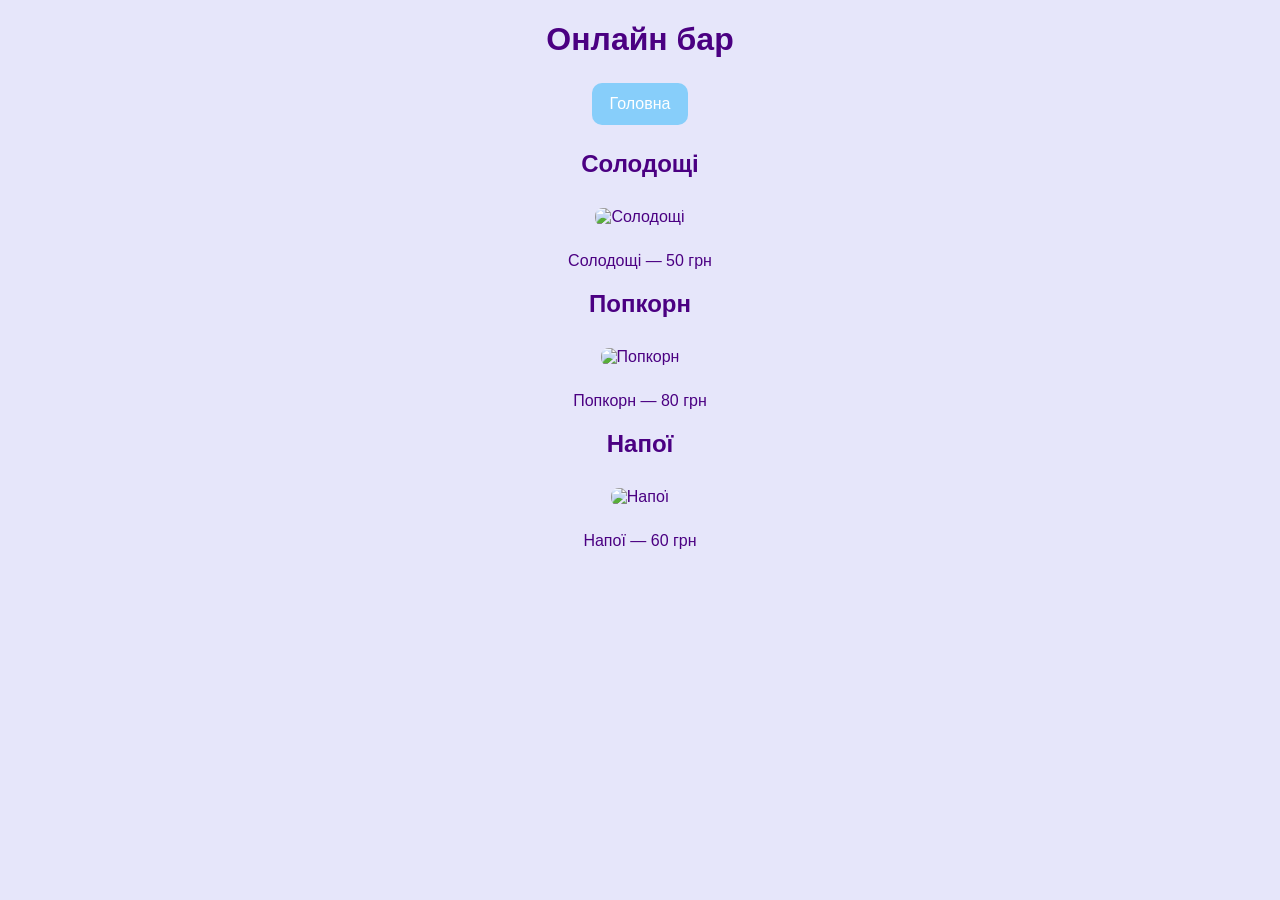
==== bar.html @ 247846e0 "Мій перший сайт" ====
<!DOCTYPE html>
<html lang="uk">
<head>
<meta charset="UTF-8">
<title>Онлайн бар</title>
<link rel="stylesheet" href="style.css">
</head>
<body>
<h1>Онлайн бар</h1>

<nav class="menu">
    <a href="./index.html">Головна</a>
</nav>

<h2>Солодощі</h2>
<div class="product">
    <img src="images/maxresdefault.jpg" alt="Солодощі" width="120">
    <p>Солодощі — 50 грн</p>
</div>

<h2>Попкорн</h2>
<div class="product">
    <img src="images/OIP.webp" alt="Попкорн" width="120">
    <p>Попкорн — 80 грн</p>
</div>

<h2>Напої</h2>
<div class="product">
    <img src="images/OIP (1).webp" alt="Напої" width="120">
    <p>Напої — 60 грн</p>
</div>

</body>
</html>
---- style.css ----
body {
    font-family: Arial, sans-serif;
    background-color: #E6E6FA; /* світло ліловий фон */
    color: #4B0082; /* темно-фіолетовий текст */
    text-align: center;
}

h1 { margin-bottom: 20px; }

.menu a {
    display: inline-block;
    text-decoration: none;
    background-color: #87CEFA; /* блакитні кнопки */
    color: white;
    padding: 12px 18px;
    margin: 5px;
    border-radius: 10px;
}

.menu a:hover { background-color: #9370DB; }

img {
    max-width: 300px;
    margin: 10px;
    border-radius: 8px;
}
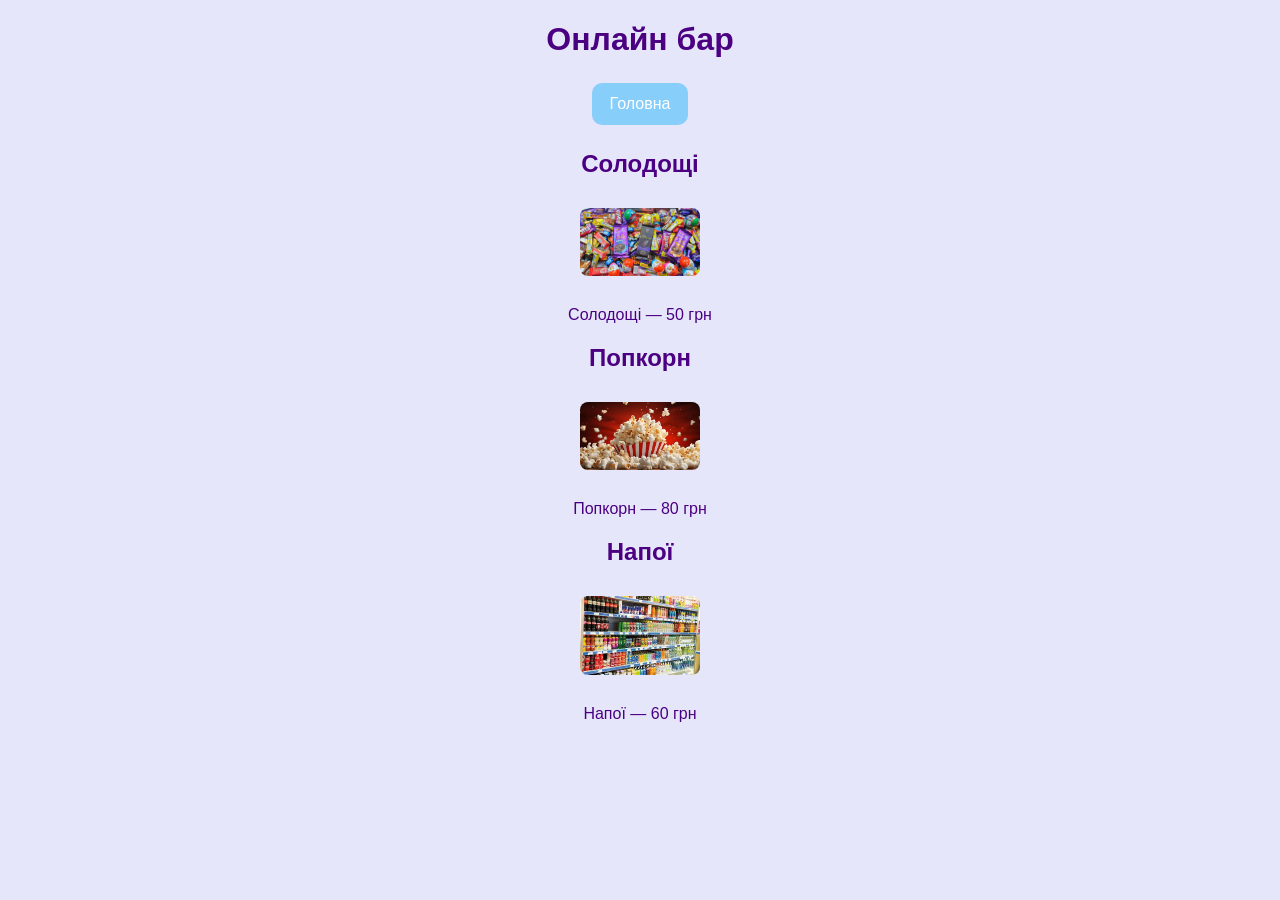
==== commit 5d3c323d: "Update bar.html" ====
--- a/bar.html
+++ b/bar.html
@@ -14,21 +14,21 @@
 
 <h2>Солодощі</h2>
 <div class="product">
-    <img src="images/maxresdefault.jpg" alt="Солодощі" width="120">
+    <img src="maxresdefault.jpg" alt="Солодощі" width="120">
     <p>Солодощі — 50 грн</p>
 </div>
 
 <h2>Попкорн</h2>
 <div class="product">
-    <img src="images/OIP.webp" alt="Попкорн" width="120">
+    <img src="OIP.webp" alt="Попкорн" width="120">
     <p>Попкорн — 80 грн</p>
 </div>
 
 <h2>Напої</h2>
 <div class="product">
-    <img src="images/OIP (1).webp" alt="Напої" width="120">
+    <img src="OIP (1).webp" alt="Напої" width="120">
     <p>Напої — 60 грн</p>
 </div>
 
 </body>
-</html>+</html>
